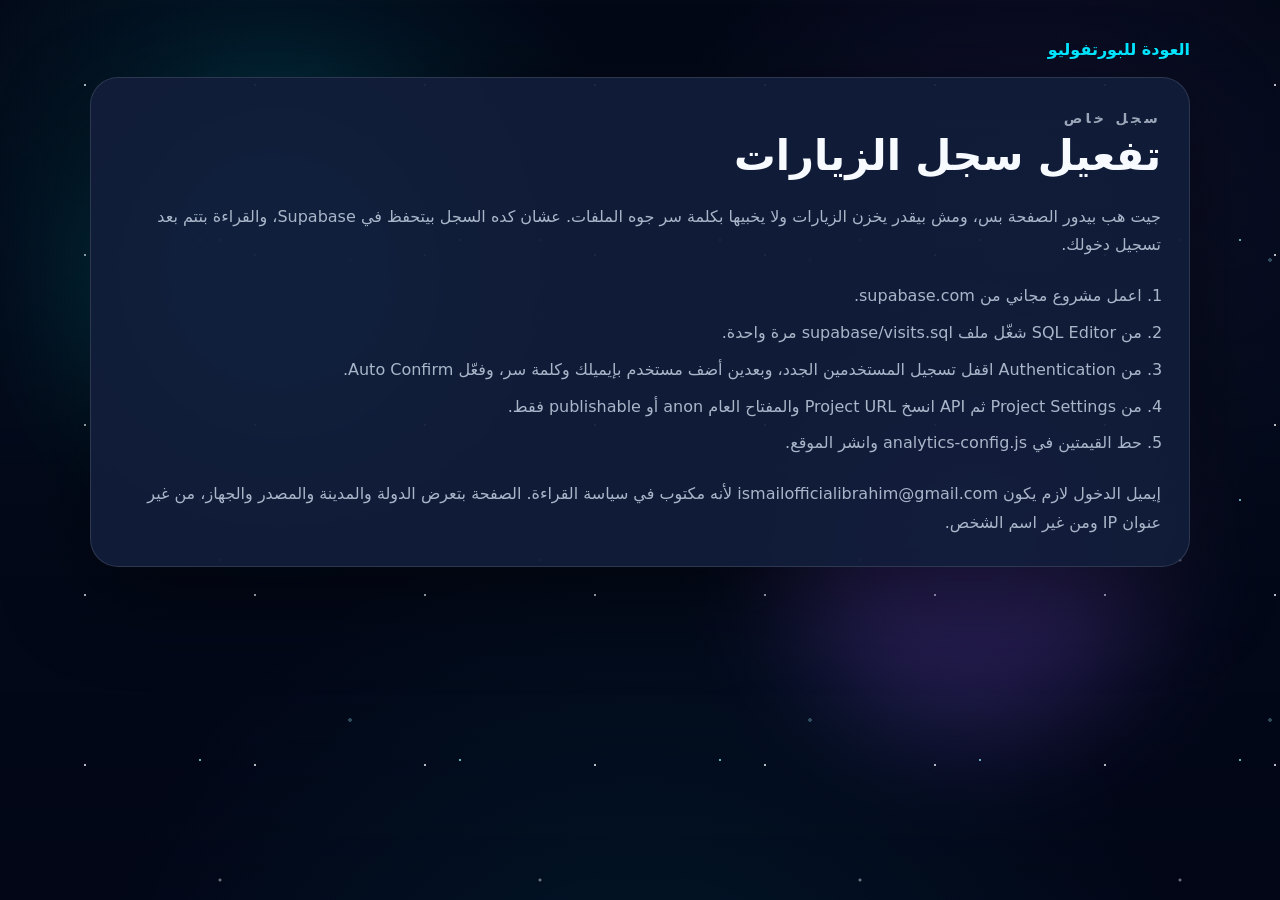
==== admin/index.html @ 96314a74 "Lock the portfolio against injected scripts and add a private visit log for the owner. Co-authored-b" ====
<!DOCTYPE html>
<html lang="ar" dir="rtl" data-lock-lang="ar">
<head>
  <meta charset="UTF-8">
  <meta name="viewport" content="width=device-width, initial-scale=1.0">
  <meta name="robots" content="noindex, nofollow">
  <meta name="referrer" content="strict-origin-when-cross-origin">
  <meta http-equiv="Content-Security-Policy" content="default-src 'self'; script-src 'self'; style-src 'self' https://fonts.googleapis.com; font-src 'self' https://fonts.gstatic.com; img-src 'self'; connect-src 'self' https://*.supabase.co; worker-src 'self'; object-src 'none'; base-uri 'none'; form-action 'self'; require-trusted-types-for 'script'; upgrade-insecure-requests">
  <title>زيارات البورتفوليو</title>
  <link rel="icon" type="image/png" href="../assets/favicon.png?v=20261007">
  <script src="../boot.js"></script>
  <link rel="preconnect" href="https://fonts.googleapis.com">
  <link rel="preconnect" href="https://fonts.gstatic.com" crossorigin>
  <link href="https://fonts.googleapis.com/css2?family=Poppins:wght@400;600;700;800&family=Cairo:wght@400;600;700;800&display=swap" rel="stylesheet" referrerpolicy="no-referrer">
  <link rel="stylesheet" href="../styles.css">
  <link rel="stylesheet" href="admin.css">
</head>
<body>
  <div class="space-bg" aria-hidden="true">
    <span class="stars stars-one"></span>
    <span class="stars stars-two"></span>
    <span class="stars stars-three"></span>
    <span class="orb orb-cyan"></span>
    <span class="orb orb-violet"></span>
  </div>

  <main class="admin-shell">
    <a class="admin-back" href="../index.html">العودة للبورتفوليو</a>

    <section class="admin-panel" id="setup" hidden>
      <div>
        <p class="mini-title">سجل خاص</p>
        <h1>تفعيل سجل الزيارات</h1>
      </div>
      <p class="admin-note">جيت هب بيدور الصفحة بس، ومش بيقدر يخزن الزيارات ولا يخبيها بكلمة سر جوه الملفات. عشان كده السجل بيتحفظ في Supabase، والقراءة بتتم بعد تسجيل دخولك.</p>
      <p class="admin-warning" id="secretWarning" hidden>المفتاح المكتوب في الإعدادات مفتاح سري. سيبه في لوحة Supabase ومتحطوش في الموقع.</p>
      <ol class="admin-steps">
        <li>اعمل مشروع مجاني من supabase.com.</li>
        <li>من SQL Editor شغّل ملف <span dir="ltr">supabase/visits.sql</span> مرة واحدة.</li>
        <li>من Authentication اقفل تسجيل المستخدمين الجدد، وبعدين أضف مستخدم بإيميلك وكلمة سر، وفعّل Auto Confirm.</li>
        <li>من Project Settings ثم API انسخ Project URL والمفتاح العام anon أو publishable فقط.</li>
        <li>حط القيمتين في <span dir="ltr">analytics-config.js</span> وانشر الموقع.</li>
      </ol>
      <p class="admin-note">إيميل الدخول لازم يكون <span dir="ltr" id="ownerEmail"></span> لأنه مكتوب في سياسة القراءة. الصفحة بتعرض الدولة والمدينة والمصدر والجهاز، من غير عنوان IP ومن غير اسم الشخص.</p>
    </section>

    <section class="admin-panel" id="loginPanel" hidden>
      <div>
        <p class="mini-title">دخول المالك</p>
        <h1>زيارات البورتفوليو</h1>
      </div>
      <p class="admin-note">السجل مش ظاهر لأي حد يفتح الرابط. كلمة السر بتترسل لـ Supabase بس، ومش متخزنة في كود الموقع.</p>
      <form id="loginForm" method="post" action="">
        <div class="admin-form">
          <label for="email">البريد الإلكتروني
            <input id="email" name="email" type="email" autocomplete="username" inputmode="email" required spellcheck="false">
          </label>
          <label for="password">كلمة السر
            <input id="password" name="password" type="password" autocomplete="current-password" minlength="6" required>
          </label>
          <button class="btn primary" type="submit">دخول</button>
          <p class="admin-error" id="loginError" role="alert" hidden></p>
        </div>
      </form>
    </section>

    <section class="admin-panel" id="dashboard" hidden>
      <div>
        <p class="mini-title">آخر الزيارات</p>
        <h1>مين دخل ومنين</h1>
      </div>
      <p class="admin-note">الموقع مش بيعرف اسم الزائر. بتشوف مكان تقريبي، الموقع اللي جه منه، والجهاز. نفس الزائر خلال 30 دقيقة بيتسجل مرة واحدة، وعنوان الـ IP مش بيتخزن.</p>
      <p class="admin-warning" id="emailWarning" hidden></p>
      <div class="admin-stats">
        <article class="admin-stat">
          <span>إجمالي السجل</span>
          <strong id="statTotal">0</strong>
        </article>
        <article class="admin-stat">
          <span>زيارات اليوم</span>
          <strong id="statToday">0</strong>
        </article>
        <article class="admin-stat">
          <span>دول ظاهرة</span>
          <strong id="statCountries">0</strong>
        </article>
      </div>
      <div class="admin-actions">
        <button class="btn primary" id="refreshButton" type="button">تحديث</button>
        <button class="btn ghost" id="logoutButton" type="button">خروج</button>
      </div>
      <p id="tableStatus">جاري تحميل الزيارات...</p>
      <div class="admin-table-wrap">
        <table class="admin-table">
          <caption class="admin-note">آخر 200 زيارة بتوقيت القاهرة</caption>
          <thead>
            <tr>
              <th scope="col">الوقت</th>
              <th scope="col">المكان</th>
              <th scope="col">المصدر</th>
              <th scope="col">الصفحة</th>
              <th scope="col">الجهاز</th>
              <th scope="col">المتصفح</th>
              <th scope="col">اللغة</th>
              <th scope="col">الزائر</th>
            </tr>
          </thead>
          <tbody id="visitRows"></tbody>
        </table>
      </div>
    </section>
  </main>

  <script src="../analytics-config.js"></script>
  <script src="admin.js"></script>
</body>
</html>
---- styles.css ----
:root {
  --bg: #030816;
  --bg-soft: #080f22;
  --panel: rgba(14, 23, 45, 0.78);
  --panel-strong: rgba(18, 29, 58, 0.94);
  --border: rgba(255, 255, 255, 0.12);
  --text: #f7fbff;
  --muted: #a9b6c9;
  --cyan: #00e5ff;
  --cyan-soft: #74f7ff;
  --violet: #8b5cf6;
  --green: #6ee7b7;
  --shadow: 0 28px 90px rgba(0, 0, 0, 0.45);
  --container: min(1180px, calc(100% - 44px));
  --header-bg: rgba(3, 8, 22, 0.42);
  --nav-link: #c9d4e4;
  --chip-text: #dce7f7;
  --chip-bg: rgba(255, 255, 255, 0.06);
  --btn-ghost-border: rgba(255, 255, 255, 0.18);
  --btn-ghost-bg: rgba(255, 255, 255, 0.05);
  --tagline-color: #d7dfec;
  --kicker-color: #9aa6b8;
  --body-gradient:
    radial-gradient(circle at 20% 20%, rgba(0, 229, 255, 0.12), transparent 28%),
    radial-gradient(circle at 80% 25%, rgba(139, 92, 246, 0.12), transparent 30%),
    linear-gradient(180deg, #030816 0%, #06101f 48%, #030816 100%);
  --space-bg:
    radial-gradient(circle at 50% 120%, rgba(0, 229, 255, 0.08), transparent 45%),
    linear-gradient(180deg, rgba(2, 6, 23, 0.1), rgba(2, 6, 23, 0.95));
  --mobile-nav-bg: rgba(3, 8, 22, 0.96);
  --dot-border: #06101f;
}

[data-theme="light"] {
  --bg: #f2f6fc;
  --bg-soft: #e7eef8;
  --panel: rgba(255, 255, 255, 0.82);
  --panel-strong: rgba(255, 255, 255, 0.96);
  --border: rgba(9, 30, 66, 0.14);
  --text: #0b1a30;
  --muted: #45566e;
  --cyan: #0284c7;
  --cyan-soft: #0ea5e9;
  --violet: #7c3aed;
  --green: #059669;
  --shadow: 0 20px 60px rgba(9, 30, 66, 0.12);
  --header-bg: rgba(242, 246, 252, 0.72);
  --nav-link: #33415c;
  --chip-text: #22314d;
  --chip-bg: rgba(2, 132, 199, 0.06);
  --btn-ghost-border: rgba(9, 30, 66, 0.2);
  --btn-ghost-bg: rgba(9, 30, 66, 0.04);
  --tagline-color: #33415c;
  --kicker-color: #5b6b84;
  --body-gradient:
    radial-gradient(circle at 20% 20%, rgba(2, 132, 199, 0.1), transparent 28%),
    radial-gradient(circle at 80% 25%, rgba(124, 58, 237, 0.08), transparent 30%),
    linear-gradient(180deg, #f2f6fc 0%, #e9f1fb 48%, #f2f6fc 100%);
  --space-bg:
    radial-gradient(circle at 50% 120%, rgba(2, 132, 199, 0.06), transparent 45%),
    linear-gradient(180deg, rgba(242, 246, 252, 0.2), rgba(242, 246, 252, 0.9));
  --mobile-nav-bg: rgba(255, 255, 255, 0.97);
  --dot-border: #e7eef8;
}

* {
  box-sizing: border-box;
  margin: 0;
  padding: 0;
}

html {
  scroll-behavior: smooth;
}

body {
  min-height: 100vh;
  color: var(--text);
  font-family: "Poppins", system-ui, sans-serif;
  background: var(--body-gradient);
  overflow-x: hidden;
  transition: background 0.35s ease, color 0.35s ease;
}

html[lang="ar"] body {
  font-family: "Cairo", "Poppins", system-ui, sans-serif;
}

html[dir="rtl"] .hero-copy h1,
html[dir="rtl"] .intro,
html[dir="rtl"] .section-title h2 {
  letter-spacing: 0;
}

html[dir="rtl"] .tagline {
  letter-spacing: 0.08em;
}

body::selection {
  color: #020817;
  background: var(--cyan);
}

a {
  color: inherit;
  text-decoration: none;
}

p {
  color: var(--muted);
  line-height: 1.8;
}

ul {
  color: var(--muted);
  line-height: 1.8;
}

.space-bg {
  position: fixed;
  inset: 0;
  z-index: -10;
  overflow: hidden;
  pointer-events: none;
  background: var(--space-bg);
}

[data-theme="light"] .stars {
  opacity: 0;
}

[data-theme="light"] .orb {
  opacity: 0.12;
}

.stars,
.stars::before,
.stars::after {
  position: absolute;
  inset: 0;
  content: "";
  background-repeat: repeat;
  animation: drift 24s linear infinite;
}

.stars-one {
  opacity: 0.72;
  background-image:
    radial-gradient(#fff 0.8px, transparent 1px),
    radial-gradient(#8ef6ff 0.8px, transparent 1px);
  background-position: 0 0, 70px 110px;
  background-size: 170px 170px, 260px 260px;
}

.stars-two {
  opacity: 0.42;
  background-image: radial-gradient(#fff 1.2px, transparent 1.8px);
  background-position: 60px 80px;
  background-size: 320px 320px;
  animation-duration: 38s;
}

.stars-three {
  opacity: 0.28;
  background-image: radial-gradient(#99f6ff 1.6px, transparent 2px);
  background-position: 120px 30px;
  background-size: 460px 460px;
  animation-duration: 58s;
}

.orb {
  position: absolute;
  width: 360px;
  height: 360px;
  border-radius: 999px;
  filter: blur(60px);
  opacity: 0.25;
}

.orb-cyan {
  top: 12%;
  left: 8%;
  background: var(--cyan);
}

.orb-violet {
  right: 10%;
  bottom: 18%;
  background: var(--violet);
}

.site-header {
  position: fixed;
  top: 0;
  right: 0;
  left: 0;
  z-index: 20;
  background: var(--header-bg);
  backdrop-filter: blur(18px);
}

.nav-right {
  display: flex;
  gap: clamp(14px, 2vw, 26px);
  align-items: center;
}

.nav-controls {
  display: flex;
  gap: 10px;
  align-items: center;
}

.lang-dropdown {
  position: relative;
}

.lang-toggle {
  display: flex;
  align-items: center;
  gap: 7px;
  padding: 7px 10px;
  border: 1px solid var(--border);
  border-radius: 10px;
  color: var(--text);
  font-family: inherit;
  font-size: 0.85rem;
  font-weight: 700;
  background: var(--btn-ghost-bg);
  cursor: pointer;
  transition: border-color 0.2s ease;
}

.lang-toggle:hover,
.theme-toggle:hover {
  border-color: var(--cyan);
}

.lang-flag {
  width: 20px;
  height: 14px;
  object-fit: cover;
  border-radius: 3px;
  box-shadow: 0 0 0 1px rgba(0, 0, 0, 0.12);
}

.lang-caret {
  width: 13px;
  height: 13px;
  transition: transform 0.2s ease;
}

.lang-dropdown.open .lang-caret {
  transform: rotate(180deg);
}

.lang-menu {
  position: absolute;
  top: calc(100% + 8px);
  inset-inline-end: 0;
  z-index: 30;
  min-width: 108px;
  margin: 0;
  padding: 6px;
  list-style: none;
  border: 1px solid var(--border);
  border-radius: 12px;
  background: var(--panel-strong);
  box-shadow: var(--shadow);
  display: none;
}

.lang-dropdown.open .lang-menu {
  display: block;
}

.lang-menu li {
  display: flex;
  align-items: center;
  gap: 9px;
  padding: 8px 10px;
  border-radius: 8px;
  color: var(--text);
  font-size: 0.85rem;
  font-weight: 700;
  cursor: pointer;
  transition: background 0.15s ease, color 0.15s ease;
}

.lang-menu li:hover {
  background: var(--chip-bg);
  color: var(--cyan);
}

.lang-menu li[aria-selected="true"] {
  color: var(--cyan);
}

.theme-toggle {
  display: grid;
  width: 38px;
  height: 38px;
  place-items: center;
  border: 1px solid var(--border);
  border-radius: 10px;
  color: var(--text);
  background: var(--btn-ghost-bg);
  cursor: pointer;
  transition: border-color 0.2s ease, color 0.2s ease;
}

.theme-toggle svg {
  width: 18px;
  height: 18px;
}

[data-theme="dark"] .icon-moon,
[data-theme="light"] .icon-sun {
  display: none;
}

.nav {
  display: flex;
  align-items: center;
  justify-content: space-between;
  width: var(--container);
  margin: 0 auto;
  padding: 28px 0;
}

.resume-link,
.nav-links a {
  color: var(--nav-link);
  font-size: 1rem;
  font-weight: 700;
  transition: color 0.22s ease, text-shadow 0.22s ease;
}

.resume-link {
  display: inline-flex;
  gap: 9px;
  align-items: center;
}

.resume-icon {
  color: var(--cyan);
  font-size: 1rem;
}

.nav-links {
  display: flex;
  gap: clamp(18px, 2.6vw, 36px);
  align-items: center;
}

.nav-links a:hover,
.nav-links a.active,
.resume-link:hover {
  color: var(--text);
  text-shadow: 0 0 18px rgba(0, 229, 255, 0.55);
}

.nav-toggle {
  display: none;
  flex-direction: column;
  gap: 5px;
  padding: 8px;
  border: 0;
  background: transparent;
  cursor: pointer;
}

.nav-toggle span {
  width: 26px;
  height: 2px;
  border-radius: 99px;
  background: var(--text);
}

.hero {
  position: relative;
  display: grid;
  min-height: 100vh;
  place-items: center;
  padding: 120px 0 70px;
}

.hero-inner {
  display: grid;
  grid-template-columns: 330px minmax(0, 1fr);
  gap: clamp(36px, 6vw, 82px);
  align-items: center;
  width: var(--container);
}

.portrait-wrap {
  position: relative;
  display: grid;
  width: clamp(250px, 28vw, 330px);
  height: clamp(250px, 28vw, 330px);
  place-items: center;
  justify-self: center;
  border: 1px solid rgba(255, 255, 255, 0.17);
  border-radius: 50%;
  background: radial-gradient(circle, rgba(0, 229, 255, 0.16), rgba(255, 255, 255, 0.03) 62%);
  box-shadow:
    0 0 45px rgba(0, 229, 255, 0.16),
    inset 0 0 42px rgba(255, 255, 255, 0.04);
}

.portrait-wrap::before {
  position: absolute;
  inset: -12px;
  content: "";
  border: 1px solid rgba(0, 229, 255, 0.2);
  border-radius: inherit;
  animation: pulse-ring 3.2s ease-in-out infinite;
}

.portrait {
  width: 78%;
  height: 78%;
  object-fit: cover;
  object-position: 50% 28%;
  border-radius: 50%;
  box-shadow: 0 22px 45px rgba(0, 0, 0, 0.45);
}

.hero-copy {
  max-width: 820px;
}

.intro {
  margin-bottom: -10px;
  color: var(--text);
  font-size: clamp(2.6rem, 7vw, 5.4rem);
  font-weight: 900;
  line-height: 1;
  letter-spacing: -0.04em;
}

.hero-copy h1 {
  margin: 0;
  font-size: clamp(3.5rem, 9vw, 7.4rem);
  font-weight: 900;
  line-height: 0.94;
  letter-spacing: -0.06em;
}

.hero-copy h1 span {
  display: block;
  color: var(--cyan);
  text-shadow:
    0 0 18px rgba(0, 229, 255, 0.75),
    0 0 44px rgba(0, 229, 255, 0.35);
}

.role {
  margin-top: 22px;
  color: var(--text);
  font-size: clamp(1.25rem, 3.2vw, 2rem);
  font-weight: 700;
  line-height: 1.35;
}

.role .role-accent {
  color: var(--cyan);
  text-shadow: 0 0 18px rgba(0, 229, 255, 0.75);
}

[data-theme="light"] .role .role-accent,
[data-theme="light"] .hero-copy h1 span,
[data-theme="light"] .stat-card strong {
  text-shadow: none;
}

.cursor {
  color: var(--cyan-soft);
  animation: blink 0.85s steps(2, start) infinite;
}

.tagline {
  margin-top: 10px;
  color: var(--tagline-color);
  font-size: clamp(0.72rem, 1vw, 0.82rem);
  font-weight: 800;
  letter-spacing: 0.38em;
  text-transform: uppercase;
}

.hero-actions {
  display: flex;
  flex-wrap: wrap;
  gap: 14px;
  margin-top: 34px;
}

.btn {
  display: inline-flex;
  align-items: center;
  justify-content: center;
  min-height: 50px;
  padding: 0 22px;
  border-radius: 999px;
  font-weight: 800;
  transition: transform 0.22s ease, box-shadow 0.22s ease, border-color 0.22s ease;
}

.btn:hover {
  transform: translateY(-3px);
}

.btn.primary {
  color: #02101a;
  background: linear-gradient(135deg, var(--cyan), var(--cyan-soft));
  box-shadow: 0 18px 44px rgba(0, 229, 255, 0.24);
}

[data-theme="light"] .btn.primary {
  color: #fff;
  box-shadow: 0 14px 34px rgba(2, 132, 199, 0.28);
}

.btn.ghost {
  border: 1px solid var(--btn-ghost-border);
  color: var(--text);
  background: var(--btn-ghost-bg);
}

.scroll-indicator {
  position: absolute;
  bottom: 28px;
  left: 50%;
  display: grid;
  width: 34px;
  height: 56px;
  place-items: start center;
  padding-top: 10px;
  border: 2px solid rgba(255, 255, 255, 0.35);
  border-radius: 999px;
  transform: translateX(-50%);
}

.scroll-indicator span {
  width: 8px;
  height: 8px;
  border-radius: 999px;
  background: var(--text);
  box-shadow: 0 0 16px rgba(255, 255, 255, 0.9);
  animation: scroll-dot 1.5s infinite;
}

.section {
  width: var(--container);
  margin: 0 auto;
  padding: 96px 0;
}

.section-title {
  max-width: 760px;
  margin-bottom: 42px;
}

.section-title p,
.mini-title {
  color: var(--kicker-color);
  font-size: 0.86rem;
  font-weight: 800;
  letter-spacing: 0.24em;
  text-transform: uppercase;
}

.section-title h2,
.contact-panel h2 {
  margin-top: 6px;
  font-size: clamp(2.6rem, 6vw, 4.8rem);
  font-weight: 900;
  line-height: 1;
  letter-spacing: -0.06em;
}

.about-grid {
  display: grid;
  grid-template-columns: minmax(0, 0.95fr) minmax(360px, 1.05fr);
  gap: 28px;
  align-items: stretch;
}

.about-copy {
  display: grid;
  gap: 22px;
  align-content: center;
  padding: 36px 38px;
  border: 1px solid var(--border);
  border-radius: 24px;
  background: var(--panel);
  box-shadow: var(--shadow);
}

.about-copy p {
  font-size: clamp(1.02rem, 1.5vw, 1.15rem);
  line-height: 1.95;
  text-align: justify;
  text-wrap: pretty;
}

html[dir="rtl"] .about-copy p {
  text-align: right;
}

.service-grid,
.stats-grid,
.projects-grid {
  display: grid;
  grid-template-columns: repeat(2, minmax(0, 1fr));
  gap: 20px;
}

.service-card,
.stat-card,
.project-card,
.app-card,
.timeline-card,
.contact-panel {
  border: 1px solid var(--border);
  border-radius: 24px;
  background:
    linear-gradient(145deg, rgba(255, 255, 255, 0.1), rgba(255, 255, 255, 0.025)),
    var(--panel);
  box-shadow: var(--shadow);
  backdrop-filter: blur(16px);
}

.service-card {
  min-height: 170px;
  padding: 24px;
  transition: transform 0.25s ease, border-color 0.25s ease;
}

.service-card:hover,
.project-card:hover,
.app-card:hover,
.stat-card:hover {
  border-color: rgba(0, 229, 255, 0.42);
  transform: translateY(-8px);
}

.service-card span {
  color: var(--cyan);
  font-size: 0.9rem;
  font-weight: 900;
}

.service-card h3 {
  margin-top: 34px;
  font-size: 1.2rem;
}

.timeline {
  position: relative;
  display: grid;
  gap: 24px;
  padding-inline-start: 30px;
}

.timeline::before {
  position: absolute;
  top: 8px;
  bottom: 8px;
  inset-inline-start: 7px;
  width: 2px;
  content: "";
  background: linear-gradient(var(--cyan), var(--violet));
}

.timeline-card {
  position: relative;
  padding: 28px;
}

.timeline-card .dot {
  position: absolute;
  top: 32px;
  inset-inline-start: -31px;
  width: 18px;
  height: 18px;
  border: 4px solid var(--dot-border);
  border-radius: 50%;
  background: var(--cyan);
  box-shadow: 0 0 24px rgba(0, 229, 255, 0.8);
}

.date {
  color: var(--cyan);
  font-weight: 800;
}

.timeline-card h3 {
  margin: 8px 0;
  font-size: clamp(1.3rem, 2vw, 1.8rem);
}

.company {
  margin-bottom: 14px;
  color: var(--green);
  font-weight: 700;
}

.timeline-card ul {
  display: grid;
  gap: 8px;
  padding-inline-start: 20px;
}

.stats-grid {
  grid-template-columns: repeat(4, minmax(0, 1fr));
}

.stat-card {
  min-height: 180px;
  padding: 26px;
}

.stat-card strong {
  display: block;
  color: var(--cyan);
  font-size: clamp(2.2rem, 4vw, 3.5rem);
  line-height: 1;
  text-shadow: 0 0 18px rgba(0, 229, 255, 0.52);
}

.stat-card span {
  display: block;
  margin-top: 16px;
  color: var(--muted);
  font-weight: 600;
}

.skills-cloud {
  display: flex;
  flex-wrap: wrap;
  gap: 14px;
}

.skills-cloud span {
  padding: 12px 16px;
  border: 1px solid rgba(0, 229, 255, 0.18);
  border-radius: 999px;
  color: var(--chip-text);
  font-weight: 700;
  background: var(--chip-bg);
  box-shadow: inset 0 0 20px rgba(0, 229, 255, 0.025);
}

[data-theme="light"] .skills-cloud span {
  border-color: rgba(2, 132, 199, 0.28);
}

.project-card {
  overflow: hidden;
  min-height: 360px;
  padding: 18px;
  transition: transform 0.25s ease, border-color 0.25s ease;
}

.project-cover {
  display: grid;
  height: 160px;
  margin-bottom: 20px;
  place-items: center;
  border-radius: 18px;
  color: rgba(255, 255, 255, 0.92);
  font-size: 3rem;
  font-weight: 900;
  letter-spacing: -0.08em;
  background:
    radial-gradient(circle at 30% 30%, rgba(0, 229, 255, 0.6), transparent 35%),
    linear-gradient(135deg, rgba(0, 229, 255, 0.18), rgba(139, 92, 246, 0.34));
}

.project-cover-logo {
  background: #f4f8ff;
}

.project-cover-zap svg {
  width: 86px;
  height: 86px;
  fill: #fff;
  stroke: #22335c;
  stroke-width: 1.3;
  stroke-linejoin: round;
  filter: drop-shadow(0 6px 14px rgba(20, 35, 70, 0.35));
}

.project-cover-logo img {
  width: 72%;
  max-height: 74%;
  object-fit: contain;
}

.project-card h3 {
  margin-bottom: 12px;
  font-size: 1.25rem;
}

.project-card a {
  display: inline-block;
  margin-top: 18px;
  color: var(--cyan);
  font-weight: 800;
}

.apps-grid {
  display: grid;
  grid-template-columns: repeat(2, minmax(0, 1fr));
  gap: 20px;
}

.app-card {
  display: flex;
  align-items: flex-start;
  gap: 18px;
  padding: 24px;
  transition: transform 0.25s ease, border-color 0.25s ease;
}

.app-icon {
  flex-shrink: 0;
  width: 84px;
  height: 84px;
  overflow: hidden;
  border-radius: 22px;
  border: 1px solid var(--border);
  background: #f4f8ff;
}

.app-icon img {
  width: 100%;
  height: 100%;
  object-fit: cover;
}

.app-body {
  min-width: 0;
}

.app-head {
  display: flex;
  flex-wrap: wrap;
  align-items: center;
  gap: 10px;
  margin-bottom: 10px;
}

.app-head h3 {
  font-size: 1.2rem;
}

.app-badge {
  padding: 4px 12px;
  border: 1px solid rgba(255, 179, 0, 0.5);
  border-radius: 999px;
  background: rgba(255, 179, 0, 0.12);
  color: #e5a100;
  font-size: 0.72rem;
  font-weight: 800;
  letter-spacing: 0.04em;
  text-transform: uppercase;
  white-space: nowrap;
}

.app-body p {
  color: var(--muted);
  font-size: 0.95rem;
}

.app-links {
  display: flex;
  flex-wrap: wrap;
  gap: 18px;
  margin-top: 14px;
}

.app-store-link {
  display: inline-flex;
  align-items: center;
  gap: 7px;
  color: var(--cyan);
  font-weight: 800;
  font-size: 0.92rem;
}

.app-store-link svg {
  width: 16px;
  height: 16px;
}

.contact-panel {
  display: grid;
  grid-template-columns: minmax(0, 1fr) minmax(280px, 0.8fr);
  gap: 28px;
  align-items: center;
  padding: clamp(28px, 5vw, 52px);
}

.contact-links {
  display: grid;
  gap: 12px;
}

.contact-links a {
  display: flex;
  align-items: center;
  gap: 10px;
  padding: 14px 16px;
  border: 1px solid var(--border);
  border-radius: 16px;
  color: var(--chip-text);
  background: var(--btn-ghost-bg);
  transition: border-color 0.2s ease, color 0.2s ease;
}

.contact-links svg {
  width: 18px;
  height: 18px;
  flex: 0 0 auto;
}

.contact-links a:hover {
  border-color: rgba(0, 229, 255, 0.42);
  color: var(--cyan);
}

.contact-links .whatsapp-link:hover {
  border-color: rgba(37, 211, 102, 0.65);
  color: #25d366;
}

.footer {
  width: var(--container);
  margin: 0 auto;
  padding: 30px 0 46px;
  text-align: center;
}

.reveal {
  opacity: 0;
  transform: translateY(28px);
  transition: opacity 0.75s ease, transform 0.75s ease;
}

.reveal.visible {
  opacity: 1;
  transform: translateY(0);
}

@keyframes drift {
  from {
    transform: translate3d(0, 0, 0);
  }

  to {
    transform: translate3d(-180px, 180px, 0);
  }
}

@keyframes pulse-ring {
  0%,
  100% {
    opacity: 0.4;
    transform: scale(1);
  }

  50% {
    opacity: 0.9;
    transform: scale(1.035);
  }
}

@keyframes blink {
  50% {
    opacity: 0;
  }
}

@keyframes scroll-dot {
  0% {
    opacity: 1;
    transform: translateY(0);
  }

  100% {
    opacity: 0;
    transform: translateY(24px);
  }
}

@media (max-width: 980px) {
  .nav-toggle {
    display: flex;
  }

  .nav-links {
    position: absolute;
    top: 78px;
    right: 22px;
    left: 22px;
    display: none;
    flex-direction: column;
    align-items: flex-start;
    padding: 22px;
    border: 1px solid var(--border);
    border-radius: 20px;
    background: var(--mobile-nav-bg);
  }

  .nav-links.open {
    display: flex;
  }

  .hero-inner,
  .about-grid,
  .contact-panel {
    grid-template-columns: 1fr;
  }

  .hero-copy {
    text-align: center;
  }

  .hero-actions {
    justify-content: center;
  }

  .stats-grid,
  .projects-grid {
    grid-template-columns: repeat(2, minmax(0, 1fr));
  }
}

@media (max-width: 640px) {
  :root {
    --container: min(100% - 28px, 1180px);
  }

  .about-copy {
    padding: 26px 24px;
  }

  .about-copy p {
    text-align: start;
  }

  .nav {
    padding: 20px 0;
  }

  .hero {
    padding-top: 105px;
  }

  .hero-inner {
    gap: 28px;
  }

  .tagline {
    letter-spacing: 0.18em;
  }

  .hero-actions,
  .service-grid,
  .stats-grid,
  .projects-grid,
  .apps-grid {
    grid-template-columns: 1fr;
  }

  .service-grid,
  .stats-grid,
  .projects-grid,
  .apps-grid {
    display: grid;
  }

  .app-card {
    flex-direction: column;
  }

  .section {
    padding: 70px 0;
  }

  .hero-actions {
    display: grid;
  }

  .btn {
    width: 100%;
  }

  .timeline {
    padding-inline-start: 24px;
  }
}
---- admin/admin.css ----
[hidden] {
  display: none !important;
}

.admin-shell {
  width: min(1100px, calc(100% - 32px));
  margin-inline: auto;
  padding-block: 40px 72px;
}

.admin-back {
  display: inline-flex;
  margin-bottom: 18px;
  color: var(--cyan);
  font-weight: 700;
}

.admin-panel {
  display: grid;
  gap: 22px;
  padding: 28px;
  border: 1px solid var(--border);
  border-radius: 28px;
  background: var(--panel-strong);
  box-shadow: var(--shadow);
}

.admin-panel h1 {
  font-size: clamp(1.8rem, 4vw, 2.6rem);
  line-height: 1.2;
}

.admin-note,
.admin-steps,
.admin-warning {
  color: var(--muted);
  line-height: 1.8;
}

.admin-steps {
  display: grid;
  gap: 8px;
  padding-inline-start: 1.2rem;
}

.admin-warning {
  padding: 12px 14px;
  border: 1px solid rgba(248, 113, 113, 0.45);
  border-radius: 14px;
  color: #b91c1c;
  background: rgba(248, 113, 113, 0.12);
}

[data-theme="dark"] .admin-warning {
  color: #fecaca;
}

.admin-form {
  display: grid;
  gap: 14px;
  max-width: 440px;
}

.admin-form label {
  display: grid;
  gap: 6px;
  font-weight: 700;
}

.admin-form input {
  width: 100%;
  padding: 12px 14px;
  border: 1px solid var(--border);
  border-radius: 14px;
  color: var(--text);
  background: var(--bg-soft);
  font: inherit;
}

.admin-form input:focus-visible,
.admin-shell a:focus-visible,
.admin-shell button:focus-visible {
  outline: 2px solid var(--cyan);
  outline-offset: 3px;
}

.admin-shell button {
  font-family: inherit;
  cursor: pointer;
}

.admin-shell .btn {
  border: 0;
}

.admin-actions {
  display: flex;
  flex-wrap: wrap;
  gap: 10px;
}

.admin-error {
  color: #b91c1c;
  font-weight: 700;
}

[data-theme="dark"] .admin-error {
  color: #fecaca;
}

.admin-stats {
  display: grid;
  grid-template-columns: repeat(3, minmax(0, 1fr));
  gap: 12px;
}

.admin-stat {
  padding: 16px;
  border-radius: 18px;
  background: var(--chip-bg);
}

.admin-stat span {
  color: var(--muted);
}

.admin-stat strong {
  display: block;
  margin-top: 4px;
  color: var(--cyan);
  font-size: 1.7rem;
}

.admin-table-wrap {
  overflow-x: auto;
}

.admin-table {
  width: 100%;
  border-collapse: collapse;
}

.admin-table th,
.admin-table td {
  padding: 12px 10px;
  border-bottom: 1px solid var(--border);
  text-align: start;
  vertical-align: top;
  white-space: nowrap;
}

.admin-table th {
  color: var(--muted);
  font-size: 0.82rem;
  font-weight: 700;
}

.admin-table td.source,
.admin-table td.place {
  white-space: normal;
  min-width: 9rem;
}

@media (max-width: 700px) {
  .admin-panel {
    padding: 20px;
  }

  .admin-stats {
    grid-template-columns: 1fr;
  }
}
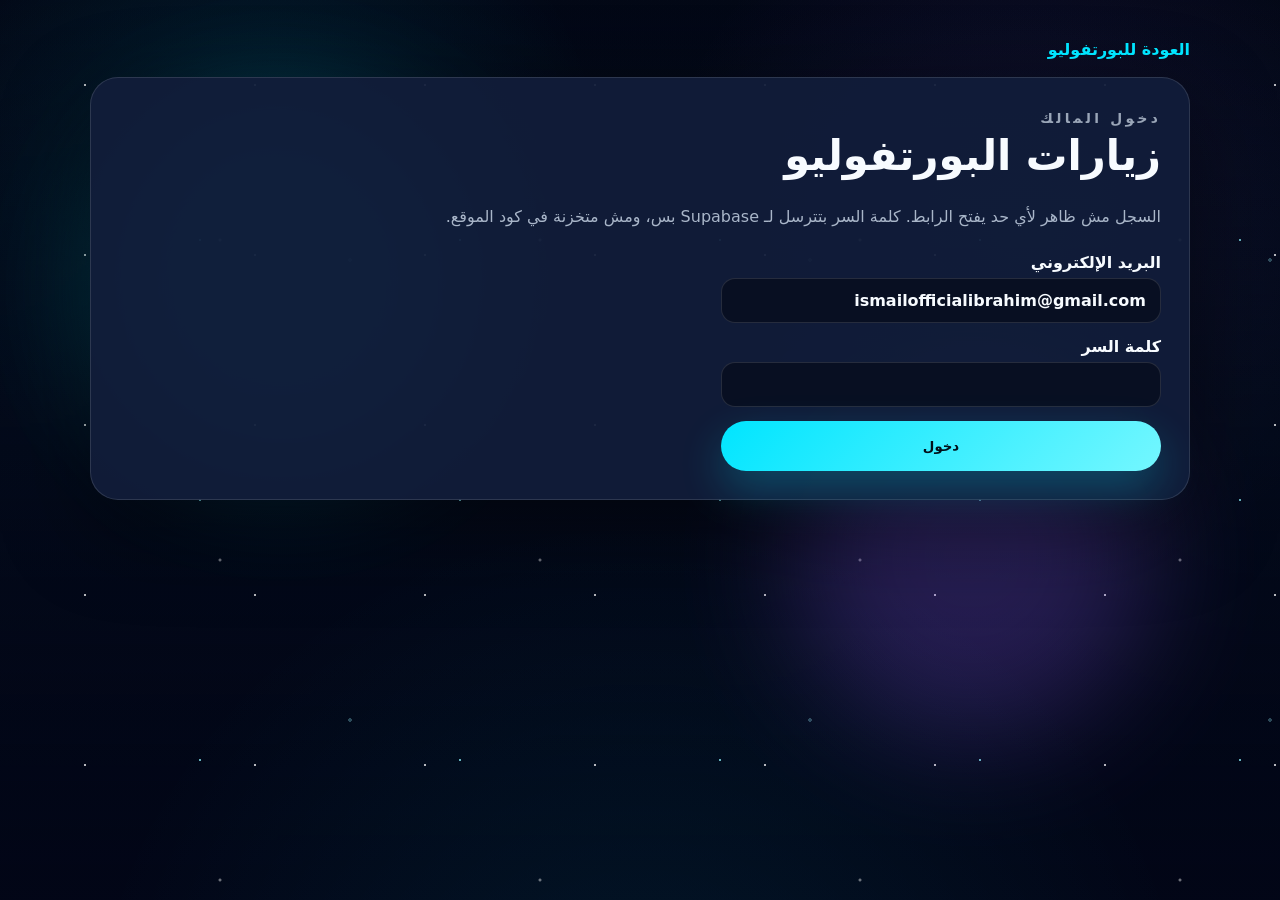
==== commit 25095a4e: "Point the visit log at the correct Supabase project. Co-authored-by: Cursor <cursoragent@cursor.com>" ====
--- a/admin/index.html
+++ b/admin/index.html
@@ -111,7 +111,7 @@
     </section>
   </main>
 
-  <script src="../analytics-config.js"></script>
+  <script src="../analytics-config.js?v=3"></script>
   <script src="admin.js"></script>
 </body>
 </html>
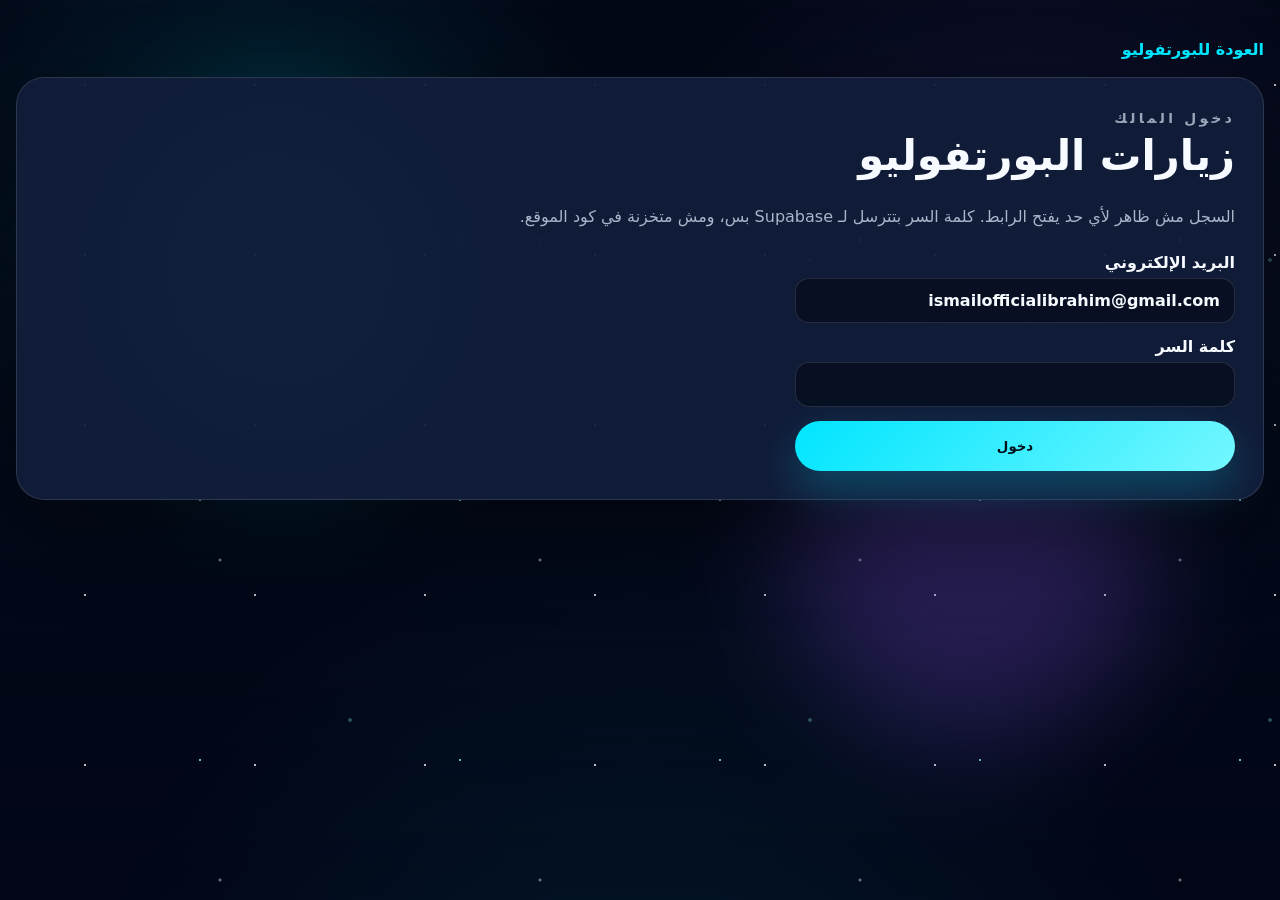
==== commit b2703305: "Record IP, network, and device details on new visits so the private log shows more than city and bro" ====
--- a/admin/index.html
+++ b/admin/index.html
@@ -13,7 +13,7 @@
   <link rel="preconnect" href="https://fonts.gstatic.com" crossorigin>
   <link href="https://fonts.googleapis.com/css2?family=Poppins:wght@400;600;700;800&family=Cairo:wght@400;600;700;800&display=swap" rel="stylesheet" referrerpolicy="no-referrer">
   <link rel="stylesheet" href="../styles.css">
-  <link rel="stylesheet" href="admin.css">
+  <link rel="stylesheet" href="admin.css?v=4">
 </head>
 <body>
   <div class="space-bg" aria-hidden="true">
@@ -36,12 +36,12 @@
       <p class="admin-warning" id="secretWarning" hidden>المفتاح المكتوب في الإعدادات مفتاح سري. سيبه في لوحة Supabase ومتحطوش في الموقع.</p>
       <ol class="admin-steps">
         <li>اعمل مشروع مجاني من supabase.com.</li>
-        <li>من SQL Editor شغّل ملف <span dir="ltr">supabase/visits.sql</span> مرة واحدة.</li>
+        <li>من SQL Editor شغّل ملف <span dir="ltr">supabase/visits.sql</span>. لو شغّلته قبل كده، شغّله تاني عشان الأعمدة الجديدة. الزيارات القديمة مش بتتمسح.</li>
         <li>من Authentication اقفل تسجيل المستخدمين الجدد، وبعدين أضف مستخدم بإيميلك وكلمة سر، وفعّل Auto Confirm.</li>
         <li>من Project Settings ثم API انسخ Project URL والمفتاح العام anon أو publishable فقط.</li>
         <li>حط القيمتين في <span dir="ltr">analytics-config.js</span> وانشر الموقع.</li>
       </ol>
-      <p class="admin-note">إيميل الدخول لازم يكون <span dir="ltr" id="ownerEmail"></span> لأنه مكتوب في سياسة القراءة. الصفحة بتعرض الدولة والمدينة والمصدر والجهاز، من غير عنوان IP ومن غير اسم الشخص.</p>
+      <p class="admin-note">إيميل الدخول لازم يكون <span dir="ltr" id="ownerEmail"></span> لأنه مكتوب في سياسة القراءة. الصفحة بتعرض عنوان الـ IP والمكان التقريبي ومزود الإنترنت والجهاز. عنوان الماك مش متاح من المتصفح.</p>
     </section>
 
     <section class="admin-panel" id="loginPanel" hidden>
@@ -69,8 +69,9 @@
         <p class="mini-title">آخر الزيارات</p>
         <h1>مين دخل ومنين</h1>
       </div>
-      <p class="admin-note">الموقع مش بيعرف اسم الزائر. بتشوف مكان تقريبي، الموقع اللي جه منه، والجهاز. نفس الزائر خلال 30 دقيقة بيتسجل مرة واحدة، وعنوان الـ IP مش بيتخزن.</p>
+      <p class="admin-note">الموقع مش بيعرف اسم الزائر، والمتصفح مش بيبعت عنوان الماك. الزيارة بتحفظ عنوان الـ IP، ومكان تقريبي من الشبكة مع الإحداثيات والمنطقة الزمنية، ومزود الإنترنت، ونظام الجهاز ودقة الشاشة. نفس الزائر خلال 30 دقيقة بيتسجل مرة واحدة.</p>
       <p class="admin-warning" id="emailWarning" hidden></p>
+      <p class="admin-warning" id="schemaWarning" hidden>جدول الزيارات لسه على الأعمدة القديمة، فعنوان الـ IP والتفاصيل الجديدة مش هتظهر. من Supabase افتح SQL Editor وشغّل ملف <span dir="ltr">supabase/visits.sql</span> تاني. الملف بيضيف الأعمدة من غير ما يمسح السجل.</p>
       <div class="admin-stats">
         <article class="admin-stat">
           <span>إجمالي السجل</span>
@@ -97,6 +98,7 @@
             <tr>
               <th scope="col">الوقت</th>
               <th scope="col">المكان</th>
+              <th scope="col">الشبكة</th>
               <th scope="col">المصدر</th>
               <th scope="col">الصفحة</th>
               <th scope="col">الجهاز</th>
@@ -112,6 +114,6 @@
   </main>
 
   <script src="../analytics-config.js?v=3"></script>
-  <script src="admin.js"></script>
+  <script src="admin.js?v=4"></script>
 </body>
 </html>
--- a/admin/admin.css
+++ b/admin/admin.css
@@ -3,7 +3,7 @@
 }
 
 .admin-shell {
-  width: min(1100px, calc(100% - 32px));
+  width: min(1280px, calc(100% - 32px));
   margin-inline: auto;
   padding-block: 40px 72px;
 }
@@ -156,9 +156,23 @@
 }
 
 .admin-table td.source,
-.admin-table td.place {
+.admin-table td.place,
+.admin-table td.stack {
   white-space: normal;
   min-width: 9rem;
+}
+
+.admin-sub {
+  display: block;
+  margin-top: 3px;
+  color: var(--muted);
+  font-size: 0.78rem;
+  font-weight: 600;
+}
+
+.admin-table a {
+  color: var(--cyan);
+  font-weight: 700;
 }
 
 @media (max-width: 700px) {
